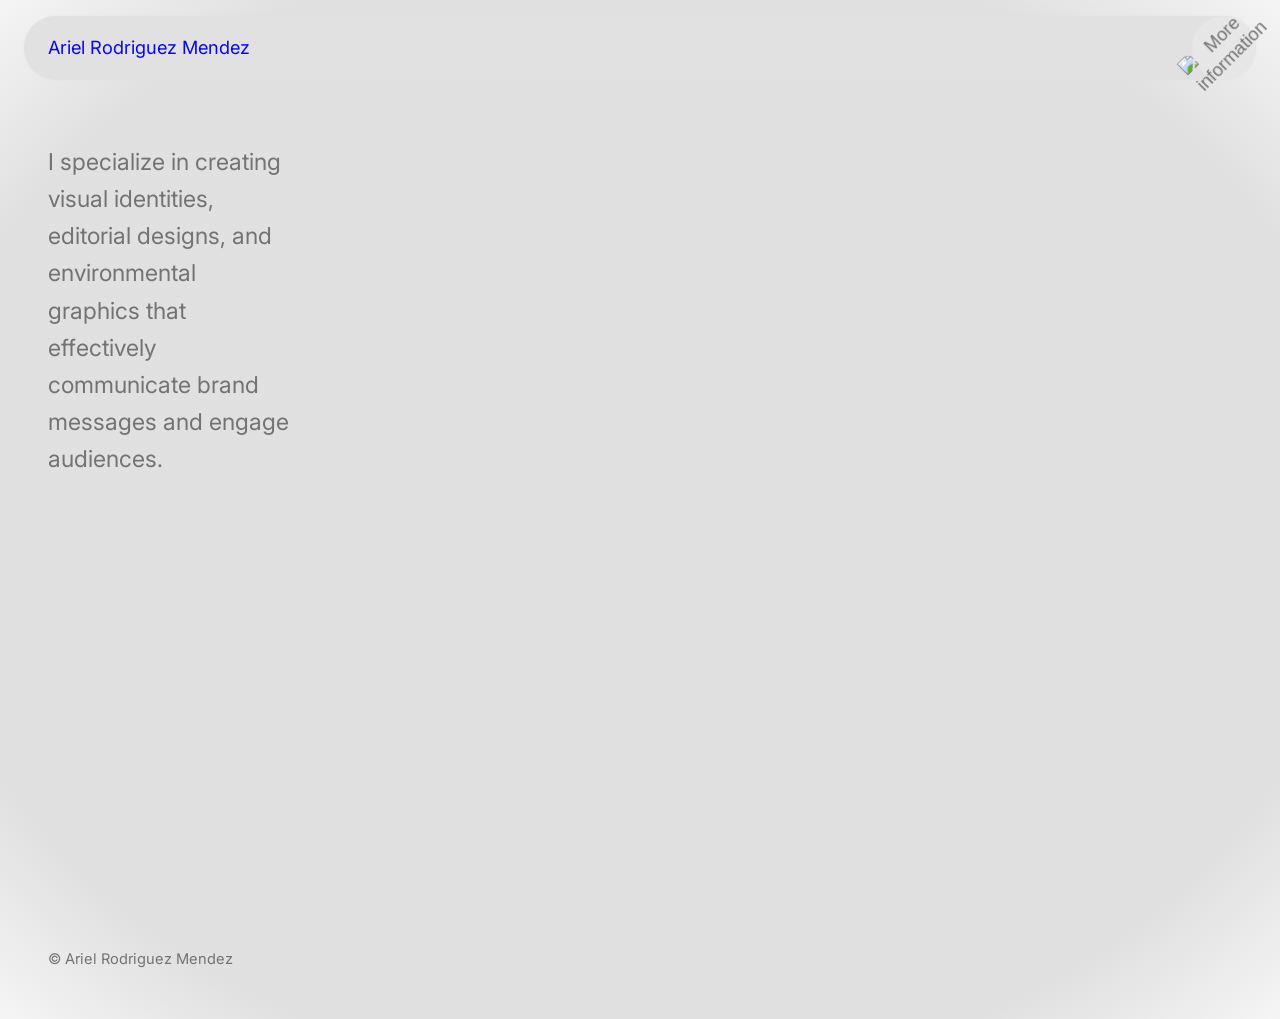
==== pages/info.html @ 3861fd35 "Update pages and styles" ====
<!DOCTYPE html>
<html lang="en">
<head>
    <meta charset="UTF-8">
    <meta name="viewport" content="width=device-width, initial-scale=1.0">
    <title>Ariel Rodriguez Mendez</title>
    <link rel="stylesheet" href="../styles.css">
    <script src="../script.js" defer></script>
</head>
<body>
    <header>
        <div class="max-width-container header-content">
            <div class="project-hero-content">
                <span class="nowrap"><a href="../index.html">Ariel Rodriguez Mendez</a></span> </div>
            <div>
                <a href="../index.html" class="more-info-link close-link" aria-label="Go back" title="Go back"><button type="button" aria-label="Go back" title="Go back"><img src="../images/icons/more.svg" alt="More information"></button></a>  
            </div>
        </div>
    </header>
    <main>
        <section class="feature-grid">
            <div class="feature-text">
                <p>I specialize in creating visual identities, editorial designs, and environmental graphics that effectively communicate brand messages and engage audiences.</p>
            </div>
            <figure class="feature-item">
                <img src="../images/gallery/selfie-2.gif" alt="Ariel Rodriguez Mendez" class="cover-img">
                <figcaption class="feature-caption">
                    <p>Hi there</p>
                </figcaption>
            </figure>
            <!-- <button><a href="mailto:arielromez.info@gmail.com">arielromez.info@gmail.com</a></button>
            <div class="feature-text">
                <ul class="feature-grid">
                    <li class="wide">wide</li>
                    <li class="big">big</li>
                    <li class="regular">regular</li>
                    <li class="tall">tall</li>
                    <li class="regular">regular</li>
                    <li class="tall">tall</li>
                    <li class="regular">regular</li>
                    <li class="big">big</li>
                    <li class="regular">regular</li>
                    <li class="wide">wide</li>
                </ul>
            </div>  
            <p class="feature-text feature-caption">When I'm not working, you can often find me  experimenting with digital art projects.</p>
           <figure class="feature-item">
                            <object data="../images/gallery/grids/icon-grid.svg" type="image/svg+xml" class="cover-img" aria-label="Icon grid">
                                <img src="../images/gallery/grids/icon-grid.svg" alt="icon grid" class="cover-img">
                            </object>
            </figure>
            <figure class="feature-item tall">
                <img src="../images/gallery/feetie.jpeg" alt="Skateboarding" class="cover-img">
            </figure>
        </section>    -->
    </main>
    <footer>
        <span><p>&copy; <span id="current-year"></span> Ariel Rodriguez Mendez</p></span>
    </footer>
</body>
</html>
---- styles.css ----
@import url('https://fonts.googleapis.com/css2?family=Inter:wght@300;400;500;600;700&display=swap');

:root {
    /* FONT SIZES */
    --SF: clamp(0.78rem, calc(0.74rem + 0.22vw), 0.92rem); /* Small Font */
    --MF: clamp(0.95rem, calc(0.9rem + 0.3vw), 1.15rem);   /* Medium Font */
    --LF: clamp(1.2rem, calc(1.05rem + 0.5vw), 1.55rem);   /* Large Font */

    /* COLORS */
    --color-links: var(--text-color);
    --text-color: rgba(112, 112, 112, 0.98);
    --text-color-alt: rgba(0, 0, 255, 0.98);
    --button-bg-gradient: oklch(100% 0.00011 271.152 / 0.2);
    --accent-color: rgba(255, 0, 0, 0.96);
    --bg-color: rgba(225, 225, 225, 0.98);

    --cursor-blue: url("data:image/svg+xml,%3Csvg xmlns='http://www.w3.org/2000/svg' width='25' height='25' viewBox='0 0 20 20'%3E%3Ccircle cx='10' cy='10' r='8' fill='%230000ff' fill-opacity='0.9'/%3E%3C/svg%3E") 10 10, auto;
    --cursor-light: url("data:image/svg+xml,%3Csvg xmlns='http://www.w3.org/2000/svg' width='25' height='25' viewBox='0 0 20 20'%3E%3Ccircle cx='10' cy='10' r='8' fill='%23e1e1e1' fill-opacity='0.98'/%3E%3C/svg%3E") 10 10, auto;

    /* SPACING */
    --margin: 0.5rem;
    --padding: 1rem;
    --gap: 0.3rem;
    /* EFFECTS */
    --border: 0.02rem solid var(--text-color-alt);
    --border-radius: 2rem;
    --blur-filter: blur(10px);
    --box-shadow: 0rem 0rem 0.1rem var(--bg-color);
    --button-shadow: 0rem 0rem 2rem var(--text-color-alt);
    --header-height: 6rem;
}

/* Reset */
* {
    margin: 0;
    padding: 0;
    box-sizing: border-box;
    cursor: var(--cursor-blue);
}



html {
    scroll-behavior: smooth;
}

@media (prefers-reduced-motion: reduce) {
    html {
        scroll-behavior: auto;
    }
}

/* UTILITY CLASSES */
.text-center {
    text-align: center;
}

.max-width-container {
    max-width: 2048px;
    margin: 0 auto;
}

.nowrap {
    white-space: nowrap;
}

.description {
    line-height: 1.5;
    transition: opacity 0.3s ease;
}

.description.fade-out {
    opacity: 0;
}

.section-title {
    font-size: var(--MF);
    color: var(--text-color);
    margin: 0 var(--padding) var(--gap) var(--padding);
    padding: 0.35rem 0.8rem;
    display: inline-block;
}

/* HEADER AND NAV STYLES */

.header-content {
    font-size: var(--MF);
    background-color: var(--bg-color);
    backdrop-filter: var(--blur-filter);
    width: 100%;
    height: 100%;
    border-radius: var(--border-radius);
    justify-content: space-between;
    align-items: center;
    gap: var(--gap);
    display: flex;
    padding-left: 1.5rem;
    box-shadow: var(--box-shadow);
}


.nav-content { 
    width: 100%;
    backdrop-filter: var(--blur-filter);
    display: flex;
    justify-content: space-between;
    align-items: center;
    gap: var(--gap);
    padding: var(--padding);
}

.nav-list {
    border-radius: var(--border-radius);
    padding: var(--padding);
    display: flex;  
}

.nav-list li {
    font-size: var(--LF);
    margin-top: 0;
    border-radius: var(--border-radius);
    box-shadow: var(--box-shadow);    
    padding: calc(var(--padding) * 2);
    align-items: center;
    justify-content: center;
    display: flex;
}

.nav-list a {
    transition: all 0.3s ease;
    display: flex;
    justify-content: center;
    align-items: center;
    border-radius: var(--border-radius);
}


.nav-list a:hover {
    color: var(--text-color-alt);
    cursor: var(--cursor-light);
    background-color: var(--text-color-alt);
}


/* SLIDESHOW STYLES */

.slideshow {
    position: relative;
    top: 0;
    left: 0;
    right: 0;
    width: 100%;
    height: 100vh;
    overflow: hidden;
    background-color: var(--bg-color);
    display: flex;
    align-items: center;
    justify-content: center;
}

.slideshow-track {
    position: relative;
    width: 100%;
    height: 100%;
}

.slideshow-slide {
    position: absolute;
    inset: 0;
    display: flex;
    align-items: center;
    justify-content: center;
    opacity: 0;
    animation: slideshow-fade 21s infinite;
}

.slideshow-slide:nth-child(1) { animation-delay:  0s; }
.slideshow-slide:nth-child(2) { animation-delay:  3s; }
.slideshow-slide:nth-child(3) { animation-delay:  6s; }
.slideshow-slide:nth-child(4) { animation-delay:  9s; }
.slideshow-slide:nth-child(5) { animation-delay: 12s; }
.slideshow-slide:nth-child(6) { animation-delay: 15s; }
.slideshow-slide:nth-child(7) { animation-delay: 18s; }

@keyframes slideshow-fade {
    0%     { opacity: 0; }
    4%     { opacity: 1; }
    14%    { opacity: 1; }
    18%    { opacity: 0; }
    100%   { opacity: 0; }
}

.slideshow-slide img {
    width: 100%;
    height: 100%;
    object-fit: cover;
    object-position: center;
    display: block;
}

.slideshow-work-link {
    font-size: var(--MF);
    position: absolute;
    bottom: var(--header-height);
    background-color: var(--bg-color);
    right: calc(var(--padding) + 0.5rem);
    z-index: 100;
    display: flex;
    align-items: center;
    justify-content: center;
    transition: all 0.3s ease;
    border-radius: var(--border-radius);
    padding-left: 1.5rem;
    gap: var(--gap);
}



/* FEATURE GRID STYLES */

.feature-grid {
    display: grid;
    grid-auto-flow: dense;
    grid-template-columns: repeat(4, 1fr);
    justify-content: center;
    gap: var(--gap);
    padding: var(--padding);
}

.feature-grid ul {
    display: contents;
}

.feature-item a {
    display: block;
    width: 100%;
    height: 100%;
    text-decoration: none;
    color: inherit;
}

.feature-item.wide {
    grid-column: span 2;
    aspect-ratio: 8 / 3;
}
.feature-item.tall {
    grid-row: span 2;
    aspect-ratio: 4 / 6;
}
.feature-item.big {
    grid-column: span 2;
    grid-row: span 2;
    aspect-ratio: calc(8 / 6 - (var(--gap)));
}

.feature-item {
    /* background-color: var(--button-bg-gradient); */
    /* border: var(--border); */
    aspect-ratio: 4 / 3;
    width: 100%;
    align-items: center;
    justify-content: center;
    position: relative;
    object-fit: cover;
    overflow: hidden;
    text-decoration: none;
    border-radius: calc(var(--border-radius) + 0.5rem);
    background-image: linear-gradient(var(--button-bg-gradient) 0%, var(--bg-color) 25%, var(--bg-color) 75%, var(--button-bg-gradient) 100%);
    
    /* Initial state for scroll animation */
    opacity: 0;
    transform: translateY(30px) scale(0.94);
    transition: opacity 0.5s ease-out, transform 0.6s ease-out, box-shadow 0.2s ease;
}

.feature-item:hover a{
    cursor: pointer;
    animation: textBounce 0.6s ease-in-out ;

}

/* Visible state when scrolled into view */
.feature-item.visible {
    opacity: 1;
    transform: translateY(0) scale(1);
}

figcaption.feature-caption {
    color: var(--bg-color);
    background-color: var(--text-color-alt);
    position: absolute;
    top: 0.5rem;
    bottom: 0.5rem;
    left: 0.5rem;
    right: 0.5rem;
    transform: translateY(150%);
    display: flex;
    flex-direction: column;
    justify-content: center;
    padding: var(--padding);
    margin: var(--margin);
    transition: all 0.5s ease;
    border-radius: calc(var(--border-radius) - 0.5rem);
    cursor: url("data:image/svg+xml,%3Csvg xmlns='http://www.w3.org/2000/svg' width='25' height='25' viewBox='0 0 20 20'%3E%3Ccircle cx='10' cy='10' r='8' fill='%23e1e1e1' fill-opacity='0.98'/%3E%3C/svg%3E") 10 10, auto;
}

.feature-item:hover .feature-caption,
.feature-item:hover figcaption.feature-caption,
.feature-item:hover .feature-caption-list li {
    transform: translateY(0);
    cursor: var(--cursor-light);
}

.feature-text {
    width: 100%;
    display: flex;
    flex-direction: column;
    padding: calc(var(--padding) * 2);
    gap: var(--gap);
    justify-content: space-between;
}

.feature-text p {
    font-size: var(--LF);
    color: var(--text-color);
    max-width: 55ch;
    font-weight: 400;
    animation: textBounce 0.6s ease-in-out;
}

.feature-text ul {
    display: flex;
    gap: var(--gap);
    flex-wrap: wrap;
}

.feature-text ul li {
    border-radius: var(--border-radius);
    font-size: var(--SF);
    color: var(--text-color);
}

/* PROJECT HERO STYLES */

/* .project-hero {
    padding: 2rem 1.5rem;
    text-align: center;
} */

.project-hero-content .nowrap {
    font-weight: 400;
}

/* PROJECT GRID STYLES */
.project-grid {
    display: grid;
    grid-template-columns: repeat(2, 1fr);
    margin: 0 auto;
    gap: var(--gap);
    padding: var(--padding);
}

/* GALLERY STYLES */
.gallery {
    width: 100%;
    display: grid;
    grid-template-columns: repeat(4, 1fr);
    gap: var(--gap);
}



.gallery li {
    aspect-ratio: 1 / 1;
    width: 100%;
    transition: transform 0.3s ease;
}

.gallery li img {
    width: 100%;
    height: 100%;
    object-fit: cover;
    display: block;
}

.gallery li.big {
    grid-column: span 2;
    grid-row: span 2;
}

/* Filter Dropdown Styles */

.filter-dropdown {
    position: relative;
    display: inline-block;
}

.filter-toggle {
    width: 250px;
    color: var(--text-color);
    border-radius: var(--border-radius);
    cursor: pointer;

}

.filter-options {
    position: absolute;
    bottom: 100%;
    left: 0;
    right: 0;
    color: var(--text-color);
    background-color: var(--bg-color);
    backdrop-filter: var(--blur-filter);
    border-radius: var(--border-radius);
    z-index: 1000;
    display: none;
    margin-bottom: 1rem;
}

.filter-options.show {
    display: block;
}

.filter-option {
    padding: 0.75rem 1rem;
    transition: opacity 0.3s ease, background-color 0.2s ease;
    border-bottom: var(--border);
}

.filter-option.fade-out {
    opacity: 0;
}

.filter-option:first-child {
    border-top-left-radius: var(--border-radius);
    border-top-right-radius: var(--border-radius);
}

.filter-option:last-child {
    border-bottom: none;
    border-bottom-left-radius: var(--border-radius);
    border-bottom-right-radius: var(--border-radius);
}

.filter-option:hover {
    color: var(--bg-color);
    background-color: var(--text-color-alt);
    cursor: var(--cursor-light);
}

.filter-option.active {
    color: var(--text-color);
    opacity: 0.5;
}

.filter-option.active:hover {
    color: var(--bg-color);
}

/* FIGURE STYLES  */

figure {
    width: 100%;
    height: 100%;
    display: flex;
    align-items: center;
    justify-content: center;
    position: relative;
}

figure img {
    width: 100%;
    height: auto;
    object-fit: cover;
    object-position: center;
}

.cover-img {
    width: 100%;
    height: 100%;
    max-height: 80vh;
    object-fit: cover;
    object-position: center;
    display: block;
    top: 0;
    left: 0;
}

.fill-img {
    width: 100%;
    height: 100%;
    max-height: 80vh;
    object-fit: contain;
    object-position: center;
    display: block;
    top: 0;
    left: 0;
}

/* ANIMATIONS */

@keyframes slider {
  0% { transform: translateX(0); }
  100% { transform: translateX(-200%); } 
}

@keyframes hoverScaleBounce {
    0%, 100% { transform: scale(1); }
    50% { transform: scale(1.3); }
    70% { transform: scale(0.95); }
}

@keyframes hoverRotate {
    from { transform: rotate(0deg); }
    to { transform: rotate(360deg); }
}

@keyframes wiggle {
    0%, 100% { transform: rotate(0deg); }
    20%       { transform: rotate(-6deg); }
    40%       { transform: rotate(6deg); }
    60%       { transform: rotate(-4deg); }
    80%       { transform: rotate(4deg); }
}

@keyframes textBounce {
    0%, 100% { transform: translateY(0); }
    50% { transform: translateY(-10px); }
}




/* BASE STYLES */

body {
    background-image:
        radial-gradient(var(--bg-color) 0%, var(--bg-color) 25%, var(--bg-color) 80%, white 110%),
        radial-gradient(circle at 20% 30%, rgba(0, 0, 0, 0.085) 0 1px, transparent 1.05px),
        radial-gradient(circle at 80% 70%, rgba(255, 255, 255, 0.07) 0 1px, transparent 1.05px);
    background-size: auto, 1px 1px, 5px 5px;
    background-position: 0 0, 0 0, 1px 1px;
    max-width: 2400px;
    justify-content: center;
    background-color: var(--bg-color);
    margin: 0 auto;
    font-family: 'Inter', sans-serif;
    color: var(--text-color);
    line-height: 1.6;
}

header {
    width: 100%;
    height: auto;
    z-index: 1000;
    display: block;
    flex-flow: wrap;
    align-items: center;
    position: fixed;
    top: 0;
    left: 0;
    right: 0;
    padding: calc(var(--padding) + 0.5rem);
    transition: transform 0.3s ease;
}

header.hidden {
    transform: translateY(-100%);
}

nav {
    z-index: 999;
    position: fixed;
    bottom: 0;
    left: 0;
    right: 0;
    width: 100%;
    display: flex;
    padding: var(--padding);
}

main {
    min-height: 100vh;
    flex-grow: 1;
    margin: 0 auto;
    padding-top: var(--header-height);
}


ul {
    list-style: none;
    color: var(--text-color);
    text-decoration: none;
}

li {
    list-style: none;
    gap: var(--gap);
    margin-top: var(--margin);
}

button {
    font-size: var(--MF);
    border: 0.15rem solid transparent;
    background: var(--button-bg-gradient);
    backdrop-filter: var(--blur-filter);
    color: var(--text-color);
    padding: var(--padding);
    border-radius: var(--border-radius);
    cursor: pointer;
    transition: all 0.3s ease;
}


button:hover {
    background-color: var(--text-color-alt);
    color: var(--bg-color);
    cursor: var(--cursor-light);
}

button a {    
    text-decoration: none;
    color: inherit;
}

.more-info-link button,
.close-link button,
.chevron-down button {
    text-decoration: none;
    width: 4rem;
    height: 4rem;
    padding: 0;
    display: flex;
    align-items: center;
    justify-content: center;
    transition: transform 0.5s ease;  
}

.more-info-link,
.close-link,.chevron-down {
    display: flex;
    align-items: center;
    line-height: 0;    
}

.more-info-link:hover,
.close-link:hover,
.chevron-down:hover {
    animation: none;
}

.close-link button {
    transform: rotate(-45deg);
    animation: none;
}

.chevron-down button:hover img{
    filter: invert(100%) sepia(100%) grayscale(100%) brightness(150%);
    animation: wiggle 0.6s ease-in-out infinite;

}

.more-info-link button img {
    pointer-events: none;
    transition: filter 0.3s ease;
}

.more-info-link button:hover img {
    filter: invert(100%) sepia(100%) grayscale(100%) brightness(150%);
    animation: hoverRotate 1.2s linear infinite;
}

.close-link button:hover img {
    animation: hoverRotate 1.2s linear infinite reverse;
}

a {
    text-decoration: none;
    color: var(--text-color-alt);
    display: inline-block;
}

a:hover {
    animation: textBounce 0.6s ease-in-out infinite;
}

i {
    font-style: normal;
    color: var(--text-color);
}

figcaption.feature-caption li {
    font-style: normal;
    color: var(--text-color);
}

figcaption.feature-caption .caption-meta {
    margin: 0;
    padding: 0;
}


footer {
    font-size: var(--SF);
    padding: calc(var(--padding) * 3);
}


@media (max-width: 600px) {


    .section-title {
        margin: 0 var(--padding) var(--gap) var(--padding);
        padding: 0.35rem 0.8rem;
    }


    .feature-grid {
        grid-template-columns: 1fr;
    }
    
    .project-grid {
        grid-template-columns: 1fr;
    }

    .gallery {
        grid-template-columns: repeat(3, 1fr);
    }

    .project-hero-content .nowrap {
    display: inline-block;
    font-size: var(--MF);
    font-weight: 400;
    }   
    
    /* Reset all span classes on mobile to prevent layout issues */
    .feature-item.wide,
    .feature-item.tall,
    .feature-item.big {
        grid-column: span 1;
        grid-row: span 1;
        aspect-ratio: 4 / 3;
    }

    /* Keep gallery big items spanning 2 columns and rows on mobile */
    .gallery .feature-item.big {
        grid-column: span 2;
        grid-row: span 2;
        aspect-ratio: unset;
    }
    
    /* Mobile/touch-friendly cursor styles */
    figcaption.feature-caption {
        cursor: url('data:image/svg+xml;utf8,<svg xmlns="http://www.w3.org/2000/svg" width="25" height="25" viewBox="0 0 20 20"><circle cx="10" cy="10" r="8" fill="rgba(225, 225, 225, 0.9)" /></svg>') 10 10, auto;
    }
    
    .feature-item:active .feature-caption,
    .feature-item:active figcaption.feature-caption {
        cursor: url('data:image/svg+xml;utf8,<svg xmlns="http://www.w3.org/2000/svg" width="25" height="25" viewBox="0 0 20 20"><circle cx="10" cy="10" r="8" fill="rgba(225, 225, 225, 0.9)" /></svg>') 10 10, auto;
    }
}

@media (min-width: 601px) and (max-width: 1024px) {

    .feature-grid {
        grid-template-columns: repeat(2, 1fr);
    }
   
    .project-grid {
        grid-template-columns: 1fr;
    }

    .project-grid > p,
    .project-grid > figure {
        grid-column: 1 / -1;
    }

    .project-grid .feature-item.wide,
    .project-grid .feature-item.big,
    .project-grid .feature-item.tall {
        grid-column: span 1;
        grid-row: span 1;
    }

    /* On tablet, big items should span full width but only 1 row */
    .feature-item.big {
        grid-column: span 2;
        grid-row: span 1;
        aspect-ratio: 8 / 3;
    }

    /* Keep gallery big items spanning 2 columns and rows on tablet */
    .gallery .feature-item.big {
        grid-column: span 2;
        grid-row: span 2;
        aspect-ratio: unset;
    }
    
    /* Wide items span full width */
    .feature-item.wide {
        grid-column: span 2;
        /* aspect-ratio: 8 / 3; */
    }
    
    /* Tall items keep their height but only span 1 column */
    .feature-item.tall {
        grid-column: span 1;
        grid-row: span 2;
        /* aspect-ratio: 4 / 6; */
    }
}

@media screen and (orientation: landscape) {

        header, nav {
            padding: 1rem 1.5rem 0.75rem 1.5rem;
        }
}
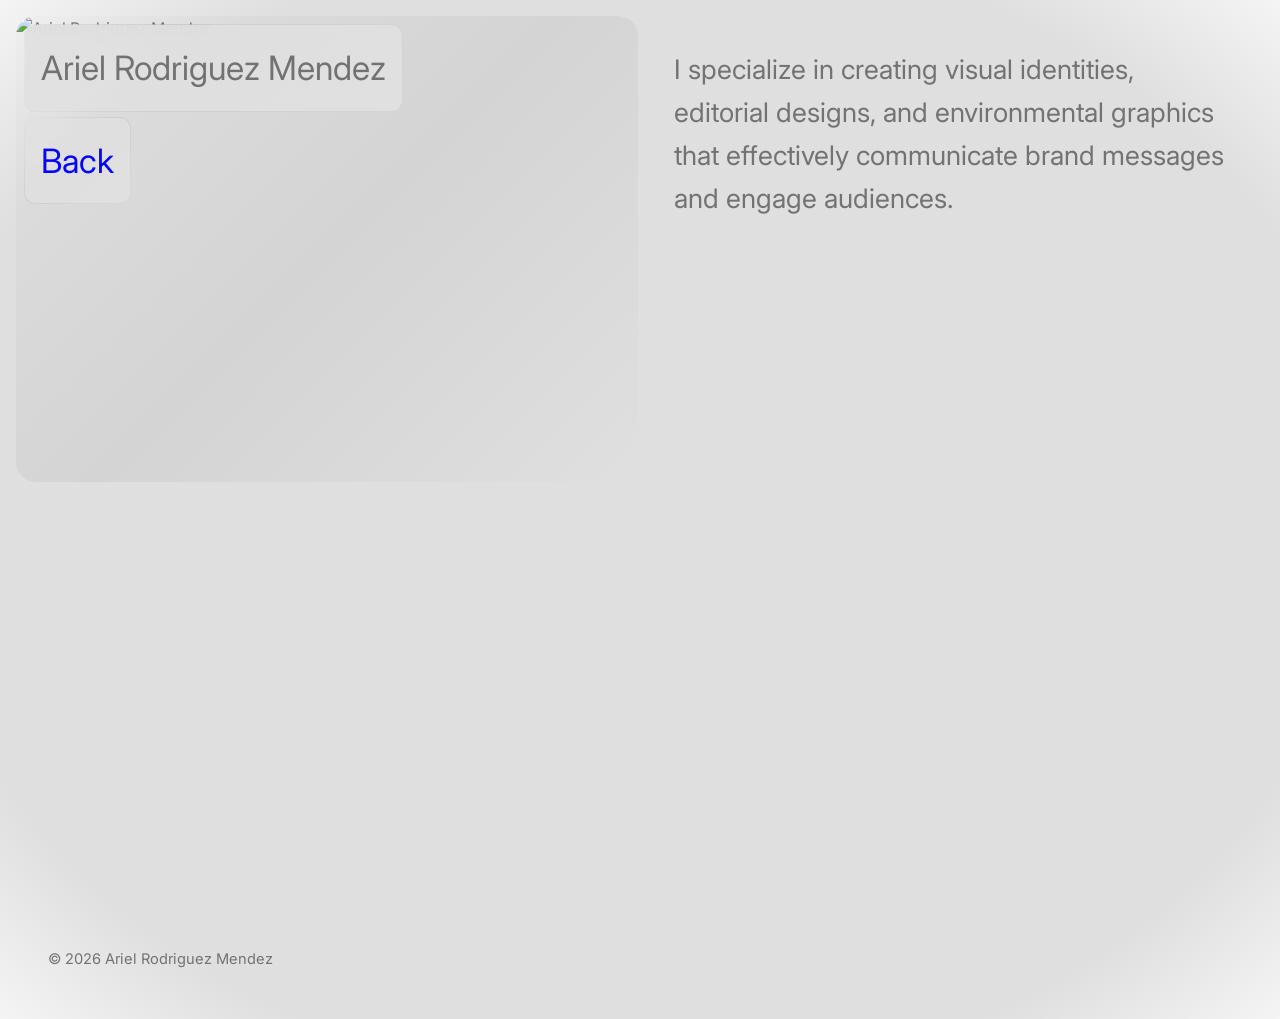
==== commit ce887b3c: "Update site content and assets" ====
--- a/pages/info.html
+++ b/pages/info.html
@@ -10,24 +10,28 @@
 <body>
     <header>
         <div class="max-width-container header-content">
-            <div class="project-hero-content">
-                <span class="nowrap"><a href="../index.html">Ariel Rodriguez Mendez</a></span> </div>
-            <div>
-                <a href="../index.html" class="more-info-link close-link" aria-label="Go back" title="Go back"><button type="button" aria-label="Go back" title="Go back"><img src="../images/icons/more.svg" alt="More information"></button></a>  
-            </div>
+            <ul>
+                <li>
+                    <span class="nowrap">Ariel Rodriguez Mendez</span>
+                </li>
+                <li>
+                    <a href="../index.html" aria-label="Go back" title="Go back">Back</a>
+                </li>
+            </ul>
         </div>
     </header>
     <main>
-        <section class="feature-grid">
-            <div class="feature-text">
-                <p>I specialize in creating visual identities, editorial designs, and environmental graphics that effectively communicate brand messages and engage audiences.</p>
-            </div>
+        <section class="project-grid">
             <figure class="feature-item">
                 <img src="../images/gallery/selfie-2.gif" alt="Ariel Rodriguez Mendez" class="cover-img">
                 <figcaption class="feature-caption">
                     <p>Hi there</p>
                 </figcaption>
             </figure>
+            <div class="feature-text">
+                <p>I specialize in creating visual identities, editorial designs, and environmental graphics that effectively communicate brand messages and engage audiences.</p>
+            </div>
+            
             <!-- <button><a href="mailto:arielromez.info@gmail.com">arielromez.info@gmail.com</a></button>
             <div class="feature-text">
                 <ul class="feature-grid">
--- a/styles.css
+++ b/styles.css
@@ -1,826 +1,775 @@
-@import url('https://fonts.googleapis.com/css2?family=Inter:wght@300;400;500;600;700&display=swap');
-
-:root {
-    /* FONT SIZES */
-    --SF: clamp(0.78rem, calc(0.74rem + 0.22vw), 0.92rem); /* Small Font */
-    --MF: clamp(0.95rem, calc(0.9rem + 0.3vw), 1.15rem);   /* Medium Font */
-    --LF: clamp(1.2rem, calc(1.05rem + 0.5vw), 1.55rem);   /* Large Font */
-
-    /* COLORS */
-    --color-links: var(--text-color);
-    --text-color: rgba(112, 112, 112, 0.98);
-    --text-color-alt: rgba(0, 0, 255, 0.98);
-    --button-bg-gradient: oklch(100% 0.00011 271.152 / 0.2);
-    --accent-color: rgba(255, 0, 0, 0.96);
-    --bg-color: rgba(225, 225, 225, 0.98);
-
-    --cursor-blue: url("data:image/svg+xml,%3Csvg xmlns='http://www.w3.org/2000/svg' width='25' height='25' viewBox='0 0 20 20'%3E%3Ccircle cx='10' cy='10' r='8' fill='%230000ff' fill-opacity='0.9'/%3E%3C/svg%3E") 10 10, auto;
-    --cursor-light: url("data:image/svg+xml,%3Csvg xmlns='http://www.w3.org/2000/svg' width='25' height='25' viewBox='0 0 20 20'%3E%3Ccircle cx='10' cy='10' r='8' fill='%23e1e1e1' fill-opacity='0.98'/%3E%3C/svg%3E") 10 10, auto;
-
-    /* SPACING */
-    --margin: 0.5rem;
-    --padding: 1rem;
-    --gap: 0.3rem;
-    /* EFFECTS */
-    --border: 0.02rem solid var(--text-color-alt);
-    --border-radius: 2rem;
-    --blur-filter: blur(10px);
-    --box-shadow: 0rem 0rem 0.1rem var(--bg-color);
-    --button-shadow: 0rem 0rem 2rem var(--text-color-alt);
-    --header-height: 6rem;
-}
-
-/* Reset */
-* {
-    margin: 0;
-    padding: 0;
-    box-sizing: border-box;
-    cursor: var(--cursor-blue);
-}
-
-
-
-html {
-    scroll-behavior: smooth;
-}
-
-@media (prefers-reduced-motion: reduce) {
-    html {
-        scroll-behavior: auto;
-    }
-}
-
-/* UTILITY CLASSES */
-.text-center {
-    text-align: center;
-}
-
-.max-width-container {
-    max-width: 2048px;
-    margin: 0 auto;
-}
-
-.nowrap {
-    white-space: nowrap;
-}
-
-.description {
-    line-height: 1.5;
-    transition: opacity 0.3s ease;
-}
-
-.description.fade-out {
-    opacity: 0;
-}
-
-.section-title {
-    font-size: var(--MF);
-    color: var(--text-color);
-    margin: 0 var(--padding) var(--gap) var(--padding);
-    padding: 0.35rem 0.8rem;
-    display: inline-block;
-}
-
-/* HEADER AND NAV STYLES */
-
-.header-content {
-    font-size: var(--MF);
-    background-color: var(--bg-color);
-    backdrop-filter: var(--blur-filter);
-    width: 100%;
-    height: 100%;
-    border-radius: var(--border-radius);
-    justify-content: space-between;
-    align-items: center;
-    gap: var(--gap);
-    display: flex;
-    padding-left: 1.5rem;
-    box-shadow: var(--box-shadow);
-}
-
-
-.nav-content { 
-    width: 100%;
-    backdrop-filter: var(--blur-filter);
-    display: flex;
-    justify-content: space-between;
-    align-items: center;
-    gap: var(--gap);
-    padding: var(--padding);
-}
-
-.nav-list {
-    border-radius: var(--border-radius);
-    padding: var(--padding);
-    display: flex;  
-}
-
-.nav-list li {
-    font-size: var(--LF);
-    margin-top: 0;
-    border-radius: var(--border-radius);
-    box-shadow: var(--box-shadow);    
-    padding: calc(var(--padding) * 2);
-    align-items: center;
-    justify-content: center;
-    display: flex;
-}
-
-.nav-list a {
-    transition: all 0.3s ease;
-    display: flex;
-    justify-content: center;
-    align-items: center;
-    border-radius: var(--border-radius);
-}
-
-
-.nav-list a:hover {
-    color: var(--text-color-alt);
-    cursor: var(--cursor-light);
-    background-color: var(--text-color-alt);
-}
-
-
-/* SLIDESHOW STYLES */
-
-.slideshow {
-    position: relative;
-    top: 0;
-    left: 0;
-    right: 0;
-    width: 100%;
-    height: 100vh;
-    overflow: hidden;
-    background-color: var(--bg-color);
-    display: flex;
-    align-items: center;
-    justify-content: center;
-}
-
-.slideshow-track {
-    position: relative;
-    width: 100%;
-    height: 100%;
-}
-
-.slideshow-slide {
-    position: absolute;
-    inset: 0;
-    display: flex;
-    align-items: center;
-    justify-content: center;
-    opacity: 0;
-    animation: slideshow-fade 21s infinite;
-}
-
-.slideshow-slide:nth-child(1) { animation-delay:  0s; }
-.slideshow-slide:nth-child(2) { animation-delay:  3s; }
-.slideshow-slide:nth-child(3) { animation-delay:  6s; }
-.slideshow-slide:nth-child(4) { animation-delay:  9s; }
-.slideshow-slide:nth-child(5) { animation-delay: 12s; }
-.slideshow-slide:nth-child(6) { animation-delay: 15s; }
-.slideshow-slide:nth-child(7) { animation-delay: 18s; }
-
-@keyframes slideshow-fade {
-    0%     { opacity: 0; }
-    4%     { opacity: 1; }
-    14%    { opacity: 1; }
-    18%    { opacity: 0; }
-    100%   { opacity: 0; }
-}
-
-.slideshow-slide img {
-    width: 100%;
-    height: 100%;
-    object-fit: cover;
-    object-position: center;
-    display: block;
-}
-
-.slideshow-work-link {
-    font-size: var(--MF);
-    position: absolute;
-    bottom: var(--header-height);
-    background-color: var(--bg-color);
-    right: calc(var(--padding) + 0.5rem);
-    z-index: 100;
-    display: flex;
-    align-items: center;
-    justify-content: center;
-    transition: all 0.3s ease;
-    border-radius: var(--border-radius);
-    padding-left: 1.5rem;
-    gap: var(--gap);
-}
-
-
-
-/* FEATURE GRID STYLES */
-
-.feature-grid {
-    display: grid;
-    grid-auto-flow: dense;
-    grid-template-columns: repeat(4, 1fr);
-    justify-content: center;
-    gap: var(--gap);
-    padding: var(--padding);
-}
-
-.feature-grid ul {
-    display: contents;
-}
-
-.feature-item a {
-    display: block;
-    width: 100%;
-    height: 100%;
-    text-decoration: none;
-    color: inherit;
-}
-
-.feature-item.wide {
-    grid-column: span 2;
-    aspect-ratio: 8 / 3;
-}
-.feature-item.tall {
-    grid-row: span 2;
-    aspect-ratio: 4 / 6;
-}
-.feature-item.big {
-    grid-column: span 2;
-    grid-row: span 2;
-    aspect-ratio: calc(8 / 6 - (var(--gap)));
-}
-
-.feature-item {
-    /* background-color: var(--button-bg-gradient); */
-    /* border: var(--border); */
-    aspect-ratio: 4 / 3;
-    width: 100%;
-    align-items: center;
-    justify-content: center;
-    position: relative;
-    object-fit: cover;
-    overflow: hidden;
-    text-decoration: none;
-    border-radius: calc(var(--border-radius) + 0.5rem);
-    background-image: linear-gradient(var(--button-bg-gradient) 0%, var(--bg-color) 25%, var(--bg-color) 75%, var(--button-bg-gradient) 100%);
-    
-    /* Initial state for scroll animation */
-    opacity: 0;
-    transform: translateY(30px) scale(0.94);
-    transition: opacity 0.5s ease-out, transform 0.6s ease-out, box-shadow 0.2s ease;
-}
-
-.feature-item:hover a{
-    cursor: pointer;
-    animation: textBounce 0.6s ease-in-out ;
-
-}
-
-/* Visible state when scrolled into view */
-.feature-item.visible {
-    opacity: 1;
-    transform: translateY(0) scale(1);
-}
-
-figcaption.feature-caption {
-    color: var(--bg-color);
-    background-color: var(--text-color-alt);
-    position: absolute;
-    top: 0.5rem;
-    bottom: 0.5rem;
-    left: 0.5rem;
-    right: 0.5rem;
-    transform: translateY(150%);
-    display: flex;
-    flex-direction: column;
-    justify-content: center;
-    padding: var(--padding);
-    margin: var(--margin);
-    transition: all 0.5s ease;
-    border-radius: calc(var(--border-radius) - 0.5rem);
-    cursor: url("data:image/svg+xml,%3Csvg xmlns='http://www.w3.org/2000/svg' width='25' height='25' viewBox='0 0 20 20'%3E%3Ccircle cx='10' cy='10' r='8' fill='%23e1e1e1' fill-opacity='0.98'/%3E%3C/svg%3E") 10 10, auto;
-}
-
-.feature-item:hover .feature-caption,
-.feature-item:hover figcaption.feature-caption,
-.feature-item:hover .feature-caption-list li {
-    transform: translateY(0);
-    cursor: var(--cursor-light);
-}
-
-.feature-text {
-    width: 100%;
-    display: flex;
-    flex-direction: column;
-    padding: calc(var(--padding) * 2);
-    gap: var(--gap);
-    justify-content: space-between;
-}
-
-.feature-text p {
-    font-size: var(--LF);
-    color: var(--text-color);
-    max-width: 55ch;
-    font-weight: 400;
-    animation: textBounce 0.6s ease-in-out;
-}
-
-.feature-text ul {
-    display: flex;
-    gap: var(--gap);
-    flex-wrap: wrap;
-}
-
-.feature-text ul li {
-    border-radius: var(--border-radius);
-    font-size: var(--SF);
-    color: var(--text-color);
-}
-
-/* PROJECT HERO STYLES */
-
-/* .project-hero {
-    padding: 2rem 1.5rem;
-    text-align: center;
-} */
-
-.project-hero-content .nowrap {
-    font-weight: 400;
-}
-
-/* PROJECT GRID STYLES */
-.project-grid {
-    display: grid;
-    grid-template-columns: repeat(2, 1fr);
-    margin: 0 auto;
-    gap: var(--gap);
-    padding: var(--padding);
-}
-
-/* GALLERY STYLES */
-.gallery {
-    width: 100%;
-    display: grid;
-    grid-template-columns: repeat(4, 1fr);
-    gap: var(--gap);
-}
-
-
-
-.gallery li {
-    aspect-ratio: 1 / 1;
-    width: 100%;
-    transition: transform 0.3s ease;
-}
-
-.gallery li img {
-    width: 100%;
-    height: 100%;
-    object-fit: cover;
-    display: block;
-}
-
-.gallery li.big {
-    grid-column: span 2;
-    grid-row: span 2;
-}
-
-/* Filter Dropdown Styles */
-
-.filter-dropdown {
-    position: relative;
-    display: inline-block;
-}
-
-.filter-toggle {
-    width: 250px;
-    color: var(--text-color);
-    border-radius: var(--border-radius);
-    cursor: pointer;
-
-}
-
-.filter-options {
-    position: absolute;
-    bottom: 100%;
-    left: 0;
-    right: 0;
-    color: var(--text-color);
-    background-color: var(--bg-color);
-    backdrop-filter: var(--blur-filter);
-    border-radius: var(--border-radius);
-    z-index: 1000;
-    display: none;
-    margin-bottom: 1rem;
-}
-
-.filter-options.show {
-    display: block;
-}
-
-.filter-option {
-    padding: 0.75rem 1rem;
-    transition: opacity 0.3s ease, background-color 0.2s ease;
-    border-bottom: var(--border);
-}
-
-.filter-option.fade-out {
-    opacity: 0;
-}
-
-.filter-option:first-child {
-    border-top-left-radius: var(--border-radius);
-    border-top-right-radius: var(--border-radius);
-}
-
-.filter-option:last-child {
-    border-bottom: none;
-    border-bottom-left-radius: var(--border-radius);
-    border-bottom-right-radius: var(--border-radius);
-}
-
-.filter-option:hover {
-    color: var(--bg-color);
-    background-color: var(--text-color-alt);
-    cursor: var(--cursor-light);
-}
-
-.filter-option.active {
-    color: var(--text-color);
-    opacity: 0.5;
-}
-
-.filter-option.active:hover {
-    color: var(--bg-color);
-}
-
-/* FIGURE STYLES  */
-
-figure {
-    width: 100%;
-    height: 100%;
-    display: flex;
-    align-items: center;
-    justify-content: center;
-    position: relative;
-}
-
-figure img {
-    width: 100%;
-    height: auto;
-    object-fit: cover;
-    object-position: center;
-}
-
-.cover-img {
-    width: 100%;
-    height: 100%;
-    max-height: 80vh;
-    object-fit: cover;
-    object-position: center;
-    display: block;
-    top: 0;
-    left: 0;
-}
-
-.fill-img {
-    width: 100%;
-    height: 100%;
-    max-height: 80vh;
-    object-fit: contain;
-    object-position: center;
-    display: block;
-    top: 0;
-    left: 0;
-}
-
-/* ANIMATIONS */
-
-@keyframes slider {
-  0% { transform: translateX(0); }
-  100% { transform: translateX(-200%); } 
-}
-
-@keyframes hoverScaleBounce {
-    0%, 100% { transform: scale(1); }
-    50% { transform: scale(1.3); }
-    70% { transform: scale(0.95); }
-}
-
-@keyframes hoverRotate {
-    from { transform: rotate(0deg); }
-    to { transform: rotate(360deg); }
-}
-
-@keyframes wiggle {
-    0%, 100% { transform: rotate(0deg); }
-    20%       { transform: rotate(-6deg); }
-    40%       { transform: rotate(6deg); }
-    60%       { transform: rotate(-4deg); }
-    80%       { transform: rotate(4deg); }
-}
-
-@keyframes textBounce {
-    0%, 100% { transform: translateY(0); }
-    50% { transform: translateY(-10px); }
-}
-
-
-
-
-/* BASE STYLES */
-
-body {
-    background-image:
-        radial-gradient(var(--bg-color) 0%, var(--bg-color) 25%, var(--bg-color) 80%, white 110%),
-        radial-gradient(circle at 20% 30%, rgba(0, 0, 0, 0.085) 0 1px, transparent 1.05px),
-        radial-gradient(circle at 80% 70%, rgba(255, 255, 255, 0.07) 0 1px, transparent 1.05px);
-    background-size: auto, 1px 1px, 5px 5px;
-    background-position: 0 0, 0 0, 1px 1px;
-    max-width: 2400px;
-    justify-content: center;
-    background-color: var(--bg-color);
-    margin: 0 auto;
-    font-family: 'Inter', sans-serif;
-    color: var(--text-color);
-    line-height: 1.6;
-}
-
-header {
-    width: 100%;
-    height: auto;
-    z-index: 1000;
-    display: block;
-    flex-flow: wrap;
-    align-items: center;
-    position: fixed;
-    top: 0;
-    left: 0;
-    right: 0;
-    padding: calc(var(--padding) + 0.5rem);
-    transition: transform 0.3s ease;
-}
-
-header.hidden {
-    transform: translateY(-100%);
-}
-
-nav {
-    z-index: 999;
-    position: fixed;
-    bottom: 0;
-    left: 0;
-    right: 0;
-    width: 100%;
-    display: flex;
-    padding: var(--padding);
-}
-
-main {
-    min-height: 100vh;
-    flex-grow: 1;
-    margin: 0 auto;
-    padding-top: var(--header-height);
-}
-
-
-ul {
-    list-style: none;
-    color: var(--text-color);
-    text-decoration: none;
-}
-
-li {
-    list-style: none;
-    gap: var(--gap);
-    margin-top: var(--margin);
-}
-
-button {
-    font-size: var(--MF);
-    border: 0.15rem solid transparent;
-    background: var(--button-bg-gradient);
-    backdrop-filter: var(--blur-filter);
-    color: var(--text-color);
-    padding: var(--padding);
-    border-radius: var(--border-radius);
-    cursor: pointer;
-    transition: all 0.3s ease;
-}
-
-
-button:hover {
-    background-color: var(--text-color-alt);
-    color: var(--bg-color);
-    cursor: var(--cursor-light);
-}
-
-button a {    
-    text-decoration: none;
-    color: inherit;
-}
-
-.more-info-link button,
-.close-link button,
-.chevron-down button {
-    text-decoration: none;
-    width: 4rem;
-    height: 4rem;
-    padding: 0;
-    display: flex;
-    align-items: center;
-    justify-content: center;
-    transition: transform 0.5s ease;  
-}
-
-.more-info-link,
-.close-link,.chevron-down {
-    display: flex;
-    align-items: center;
-    line-height: 0;    
-}
-
-.more-info-link:hover,
-.close-link:hover,
-.chevron-down:hover {
-    animation: none;
-}
-
-.close-link button {
-    transform: rotate(-45deg);
-    animation: none;
-}
-
-.chevron-down button:hover img{
-    filter: invert(100%) sepia(100%) grayscale(100%) brightness(150%);
-    animation: wiggle 0.6s ease-in-out infinite;
-
-}
-
-.more-info-link button img {
-    pointer-events: none;
-    transition: filter 0.3s ease;
-}
-
-.more-info-link button:hover img {
-    filter: invert(100%) sepia(100%) grayscale(100%) brightness(150%);
-    animation: hoverRotate 1.2s linear infinite;
-}
-
-.close-link button:hover img {
-    animation: hoverRotate 1.2s linear infinite reverse;
-}
-
-a {
-    text-decoration: none;
-    color: var(--text-color-alt);
-    display: inline-block;
-}
-
-a:hover {
-    animation: textBounce 0.6s ease-in-out infinite;
-}
-
-i {
-    font-style: normal;
-    color: var(--text-color);
-}
-
-figcaption.feature-caption li {
-    font-style: normal;
-    color: var(--text-color);
-}
-
-figcaption.feature-caption .caption-meta {
-    margin: 0;
-    padding: 0;
-}
-
-
-footer {
-    font-size: var(--SF);
-    padding: calc(var(--padding) * 3);
-}
-
-
-@media (max-width: 600px) {
-
-
-    .section-title {
-        margin: 0 var(--padding) var(--gap) var(--padding);
-        padding: 0.35rem 0.8rem;
-    }
-
-
-    .feature-grid {
-        grid-template-columns: 1fr;
-    }
-    
-    .project-grid {
-        grid-template-columns: 1fr;
-    }
-
-    .gallery {
-        grid-template-columns: repeat(3, 1fr);
-    }
-
-    .project-hero-content .nowrap {
-    display: inline-block;
-    font-size: var(--MF);
-    font-weight: 400;
-    }   
-    
-    /* Reset all span classes on mobile to prevent layout issues */
-    .feature-item.wide,
-    .feature-item.tall,
-    .feature-item.big {
-        grid-column: span 1;
-        grid-row: span 1;
-        aspect-ratio: 4 / 3;
-    }
-
-    /* Keep gallery big items spanning 2 columns and rows on mobile */
-    .gallery .feature-item.big {
-        grid-column: span 2;
-        grid-row: span 2;
-        aspect-ratio: unset;
-    }
-    
-    /* Mobile/touch-friendly cursor styles */
-    figcaption.feature-caption {
-        cursor: url('data:image/svg+xml;utf8,<svg xmlns="http://www.w3.org/2000/svg" width="25" height="25" viewBox="0 0 20 20"><circle cx="10" cy="10" r="8" fill="rgba(225, 225, 225, 0.9)" /></svg>') 10 10, auto;
-    }
-    
-    .feature-item:active .feature-caption,
-    .feature-item:active figcaption.feature-caption {
-        cursor: url('data:image/svg+xml;utf8,<svg xmlns="http://www.w3.org/2000/svg" width="25" height="25" viewBox="0 0 20 20"><circle cx="10" cy="10" r="8" fill="rgba(225, 225, 225, 0.9)" /></svg>') 10 10, auto;
-    }
-}
-
-@media (min-width: 601px) and (max-width: 1024px) {
-
-    .feature-grid {
-        grid-template-columns: repeat(2, 1fr);
-    }
-   
-    .project-grid {
-        grid-template-columns: 1fr;
-    }
-
-    .project-grid > p,
-    .project-grid > figure {
-        grid-column: 1 / -1;
-    }
-
-    .project-grid .feature-item.wide,
-    .project-grid .feature-item.big,
-    .project-grid .feature-item.tall {
-        grid-column: span 1;
-        grid-row: span 1;
-    }
-
-    /* On tablet, big items should span full width but only 1 row */
-    .feature-item.big {
-        grid-column: span 2;
-        grid-row: span 1;
-        aspect-ratio: 8 / 3;
-    }
-
-    /* Keep gallery big items spanning 2 columns and rows on tablet */
-    .gallery .feature-item.big {
-        grid-column: span 2;
-        grid-row: span 2;
-        aspect-ratio: unset;
-    }
-    
-    /* Wide items span full width */
-    .feature-item.wide {
-        grid-column: span 2;
-        /* aspect-ratio: 8 / 3; */
-    }
-    
-    /* Tall items keep their height but only span 1 column */
-    .feature-item.tall {
-        grid-column: span 1;
-        grid-row: span 2;
-        /* aspect-ratio: 4 / 6; */
-    }
-}
-
-@media screen and (orientation: landscape) {
-
-        header, nav {
-            padding: 1rem 1.5rem 0.75rem 1.5rem;
-        }
-}
-
-
-
-
-
-
-
-
+@import url('https://fonts.googleapis.com/css2?family=Inter:wght@300;400;500;600;700&display=swap');
+
+:root {
+    /* FONT SIZES */
+    --SF: clamp(0.78rem, calc(0.74rem + 0.22vw), 0.92rem); /* Small Font */
+    --MF: clamp(1.2rem, calc(1.2rem + 0.6vw), 1.7rem);   /* Medium Font */
+    --LF: clamp(1.5rem, calc(1.3rem + 1vw), 2.2rem);   /* Large Font */
+
+    /* FONT LINE HEIGHTS */
+    --SF-lh: 1.6;   /* small text needs more breathing room */
+    --MF-lh: 1.5;   /* body/ui text */
+    --LF-lh: 1.2;   /* large headings sit tighter */
+
+    /* COLORS */
+    --color-links: var(--text-color);
+    --text-color: rgba(112, 112, 112, 0.98);
+    --text-color-alt: rgba(0, 0, 255, 0.98);
+    --button-bg-gradient: linear-gradient(135deg, rgb(from var(--bg-color) r g b / 10%), rgb(from var(--text-color) r g b / 10%), rgb(from var(--bg-color) r g b / 10%));
+    --accent-color: rgba(255, 0, 0, 0.96);
+    --bg-color: rgba(225, 225, 225, 0.9);
+
+    --cursor-blue: url("data:image/svg+xml,%3Csvg xmlns='http://www.w3.org/2000/svg' width='25' height='25' viewBox='0 0 20 20'%3E%3Ccircle cx='10' cy='10' r='8' fill='%230000ff' fill-opacity='0.9'/%3E%3C/svg%3E") 10 10, auto;
+    --cursor-light: url("data:image/svg+xml,%3Csvg xmlns='http://www.w3.org/2000/svg' width='25' height='25' viewBox='0 0 20 20'%3E%3Ccircle cx='10' cy='10' r='8' fill='%23e1e1e1' fill-opacity='0.98'/%3E%3C/svg%3E") 10 10, auto;
+
+    /* SPACING */
+    --margin: 0.5rem;
+    --padding: 1rem;
+    --gap: 0.3rem;
+    /* EFFECTS */
+    --border: 0.1rem solid transparent;
+    --border-gradient: var(--button-bg-gradient);
+    --border-radius: 0.75rem;
+    --blur-filter: blur(10px);
+    --box-shadow: 0rem 0rem 2rem var(--bg-color);
+    --button-shadow: 0rem 0rem 2rem var(--text-color-alt);
+}
+
+/* Reset */
+* {
+    margin: 0;
+    padding: 0;
+    box-sizing: border-box;
+    cursor: var(--cursor-blue);
+}
+
+
+
+html {
+    scroll-behavior: smooth;
+}
+
+@media (prefers-reduced-motion: reduce) {
+    html {
+        scroll-behavior: auto;
+    }
+}
+
+/* UTILITY CLASSES */
+.text-center {
+    text-align: center;
+}
+
+.max-width-container {
+    max-width: 2048px;
+    margin: 0 auto;
+}
+
+.nowrap {
+    white-space: nowrap;
+}
+
+.description {
+    line-height: 1.5;
+    transition: opacity 0.3s ease;
+}
+
+.description.fade-out {
+    opacity: 0;
+}
+
+.section-title {
+    font-size: var(--MF);
+    color: var(--text-color);
+    margin: 0 var(--padding) var(--gap) var(--padding);
+    padding: 0.35rem 0.8rem;
+    display: inline-block;
+}
+
+/* HEADER AND NAV STYLES */
+
+.header-content {
+    font-size: var(--LF);
+    border-radius: var(--border-radius);
+    justify-content: space-between;
+    align-items: center;
+    gap: var(--gap);
+    display: grid;
+    transition: height 0.35s ease;
+}
+
+header.header-expanded .header-content {
+    height: auto;
+    font-size: var(--LF);
+    justify-content: space-between;
+}
+
+.header-content ul {
+    display: contents;
+}
+
+.header-content li {
+    width: max-content;
+    border-radius: var(--border-radius);
+    gap: var(--gap);   
+    backdrop-filter: var(--blur-filter);
+    background:
+        linear-gradient(var(--bg-color), var(--bg-color)) padding-box,
+        var(--border-gradient) border-box;
+    padding: var(--padding);
+    /* box-shadow: var(--box-shadow); */
+    border: var(--border);
+}
+
+header .nav-list {
+    display: none;
+}
+
+header.header-expanded .nav-list {
+    display: flex;
+}
+
+/* SLIDESHOW STYLES */
+
+.slideshow {
+    position: relative;
+    top: 0;
+    left: 0;
+    right: 0;
+    width: 100%;
+    height: 100vh;
+    overflow: hidden;
+    background-color: var(--bg-color);
+    display: flex;
+    flex-direction: column;
+    align-items: center;
+    justify-content: center;
+}
+
+.slideshow-track {
+    position: relative;
+    width: 100%;
+    height: 100%;
+}
+
+.slideshow-slide {
+    position: absolute;
+    inset: 0;
+    display: flex;
+    align-items: center;
+    justify-content: center;
+    opacity: 0;
+    animation: slideshow-fade 21s infinite;
+}
+
+.slideshow-slide:nth-child(1) { animation-delay:  0s; }
+.slideshow-slide:nth-child(2) { animation-delay:  3s; }
+.slideshow-slide:nth-child(3) { animation-delay:  6s; }
+.slideshow-slide:nth-child(4) { animation-delay:  9s; }
+.slideshow-slide:nth-child(5) { animation-delay: 12s; }
+.slideshow-slide:nth-child(6) { animation-delay: 15s; }
+.slideshow-slide:nth-child(7) { animation-delay: 18s; }
+
+@keyframes slideshow-fade {
+    0%     { opacity: 0; }
+    4%     { opacity: 1; }
+    14%    { opacity: 1; }
+    18%    { opacity: 0; }
+    100%   { opacity: 0; }
+}
+
+.slideshow-slide img {
+    z-index: 10999;
+    width: 100%;
+    height: 110%;
+    object-fit: cover;
+    object-position: center;
+    display: block;
+    transform-origin: center center;
+    animation: parallax-pan 21s ease-in-out infinite;
+}
+
+.slideshow-slide:nth-child(1) img { animation-delay:  0s; }
+.slideshow-slide:nth-child(2) img { animation-delay:  3s; }
+.slideshow-slide:nth-child(3) img { animation-delay:  6s; }
+.slideshow-slide:nth-child(4) img { animation-delay:  9s; }
+.slideshow-slide:nth-child(5) img { animation-delay: 12s; }
+.slideshow-slide:nth-child(6) img { animation-delay: 15s; }
+.slideshow-slide:nth-child(7) img { animation-delay: 18s; }
+
+@keyframes parallax-pan {
+    0%   { transform: scale(1.08) translateY(-2%); }
+    50%  { transform: scale(1.04) translateY(0%);  }
+    100% { transform: scale(1.08) translateY(2%);  }
+}
+
+
+
+
+
+/* FEATURE GRID STYLES */
+
+.feature-grid {
+    display: grid;
+    grid-auto-flow: dense;
+    grid-template-columns: repeat(4, 1fr);
+    justify-content: center;
+    gap: var(--gap);
+    padding: var(--padding);
+}
+
+.feature-grid ul {
+    display: contents;
+}
+
+.feature-item a {
+    display: block;
+    width: 100%;
+    height: 100%;
+    text-decoration: none;
+    color: inherit;
+}
+
+.feature-item.wide {
+    grid-column: span 2;
+    aspect-ratio: 8 / 3;
+}
+.feature-item.tall {
+    grid-row: span 2;
+    aspect-ratio: 4 / 6;
+}
+.feature-item.big {
+    grid-column: span 2;
+    grid-row: span 2;
+    aspect-ratio: calc(8 / 6 - (var(--gap)));
+}
+
+.feature-item {
+    /* background-color: var(--button-bg-gradient); */
+    /* border: var(--border); */
+    aspect-ratio: 4 / 3;
+    width: 100%;
+    align-items: center;
+    justify-content: center;
+    position: relative;
+    object-fit: cover;
+    overflow: hidden;
+    text-decoration: none;
+    border-radius: calc(var(--border-radius) + 0.5rem);
+    background-image: linear-gradient(135deg, rgb(from var(--bg-color) r g b / 10%), rgb(from var(--text-color) r g b / 10%), rgb(from var(--bg-color) r g b / 10%));
+    
+    /* Initial state for scroll animation */
+    opacity: 0;
+    transform: translateY(30px) scale(0.94);
+    transition: opacity 0.5s ease-out, transform 0.6s ease-out, box-shadow 0.2s ease;
+}
+
+.feature-item:hover a{
+    cursor: pointer;
+    animation: textBounce 0.6s ease-in-out ;
+
+}
+
+/* Visible state when scrolled into view */
+.feature-item.visible {
+    opacity: 1;
+    transform: translateY(0) scale(1);
+}
+
+figcaption.feature-caption {
+    color: var(--bg-color);
+    font-size: var(--MF);
+    background-color: var(--text-color-alt);
+    position: absolute;
+    top: 0.5rem;
+    bottom: 0.5rem;
+    left: 0.5rem;
+    right: 0.5rem;
+    transform: translateY(150%);
+    display: flex;
+    flex-direction: column;
+    justify-content: center;
+    padding: var(--padding);
+    margin: var(--margin);
+    transition: all 0.5s ease;
+    border-radius: calc(var(--border-radius) - 0.5rem);
+    cursor: url("data:image/svg+xml,%3Csvg xmlns='http://www.w3.org/2000/svg' width='25' height='25' viewBox='0 0 20 20'%3E%3Ccircle cx='10' cy='10' r='8' fill='%23e1e1e1' fill-opacity='0.98'/%3E%3C/svg%3E") 10 10, auto;
+}
+
+.feature-item:hover .feature-caption,
+.feature-item:hover figcaption.feature-caption,
+.feature-item:hover .feature-caption-list li {
+    transform: translateY(0);
+    cursor: var(--cursor-light);
+}
+
+.feature-text {
+    width: 100%;
+    display: flex;
+    flex-direction: column;
+    padding: calc(var(--padding) * 2);
+    gap: var(--gap);
+    justify-content: space-between;
+}
+
+.feature-text p {
+    font-size: var(--MF);
+    color: var(--text-color);
+    max-width: 55ch;
+    font-weight: 400;
+    animation: textBounce 0.6s ease-in-out;
+}
+
+.feature-text ul {
+    display: flex;
+    gap: var(--gap);
+    flex-wrap: wrap;
+}
+
+.feature-text ul li {
+    border-radius: var(--border-radius);
+    font-size: var(--SF);
+    color: var(--text-color);
+}
+
+/* PROJECT GRID STYLES */
+.project-grid {
+    display: grid;
+    grid-template-columns: repeat(2, 1fr);
+    margin: 0 auto;
+    gap: var(--gap);
+    padding: var(--padding);
+}
+
+/* GALLERY STYLES */
+.gallery {
+    width: 100%;
+    display: grid;
+    grid-template-columns: repeat(4, 1fr);
+    gap: var(--gap);
+}
+
+
+
+.gallery li {
+    aspect-ratio: 1 / 1;
+    width: 100%;
+    transition: transform 0.3s ease;
+}
+
+.gallery li img {
+    width: 100%;
+    height: 100%;
+    object-fit: cover;
+    display: block;
+}
+
+.gallery li.big {
+    grid-column: span 2;
+    grid-row: span 2;
+}
+
+/* Filter Dropdown Styles */
+
+.filter-dropdown {
+    position: relative;
+    display: inline-block;
+}
+
+.filter-toggle {
+    width: 250px;
+    color: var(--text-color);
+    border-radius: var(--border-radius);
+    cursor: pointer;
+
+}
+
+.filter-options {
+    position: absolute;
+    bottom: 100%;
+    left: 0;
+    right: 0;
+    color: var(--text-color);
+    background-color: var(--bg-color);
+    backdrop-filter: var(--blur-filter);
+    border-radius: var(--border-radius);
+    z-index: 1000;
+    display: none;
+    margin-bottom: 1rem;
+}
+
+.filter-options.show {
+    display: block;
+}
+
+.filter-option {
+    position: relative;
+    padding: 0.75rem 1rem;
+    transition: opacity 0.3s ease, background-color 0.2s ease;
+    border-bottom: none;
+}
+
+.filter-option::after {
+    content: "";
+    position: absolute;
+    left: 0;
+    right: 0;
+    bottom: 0;
+    height: 0.1rem;
+    background: var(--border-gradient);
+}
+
+.filter-option.fade-out {
+    opacity: 0;
+}
+
+.filter-option:first-child {
+    border-top-left-radius: var(--border-radius);
+    border-top-right-radius: var(--border-radius);
+}
+
+.filter-option:last-child {
+    border-bottom: none;
+    border-bottom-left-radius: var(--border-radius);
+    border-bottom-right-radius: var(--border-radius);
+}
+
+.filter-option:last-child::after {
+    display: none;
+}
+
+.filter-option:hover {
+    color: var(--bg-color);
+    background-color: var(--text-color-alt);
+    cursor: var(--cursor-light);
+}
+
+.filter-option.active {
+    color: var(--text-color);
+    opacity: 0.5;
+}
+
+.filter-option.active:hover {
+    color: var(--bg-color);
+}
+
+/* FIGURE STYLES  */
+
+figure {
+    width: 100%;
+    height: 100%;
+    display: flex;
+    align-items: center;
+    justify-content: center;
+    position: relative;
+}
+
+figure img {
+    width: 100%;
+    height: auto;
+    object-fit: cover;
+    object-position: center;
+}
+
+.cover-img {
+    width: 100%;
+    height: 100%;
+    max-height: 80vh;
+    object-fit: cover;
+    object-position: center;
+    display: block;
+    top: 0;
+    left: 0;
+}
+
+.fill-img {
+    width: 100%;
+    height: 100%;
+    max-height: 80vh;
+    object-fit: contain;
+    object-position: center;
+    display: block;
+    top: 0;
+    left: 0;
+}
+
+/* ANIMATIONS */
+
+@keyframes slider {
+  0% { transform: translateX(0); }
+  100% { transform: translateX(-200%); } 
+}
+
+@keyframes hoverScaleBounce {
+    0%, 100% { transform: scale(1); }
+    50% { transform: scale(1.3); }
+    70% { transform: scale(0.95); }
+}
+
+@keyframes hoverRotate {
+    from { transform: rotate(0deg); }
+    to { transform: rotate(360deg); }
+}
+
+@keyframes wiggle {
+    0%, 100% { transform: rotate(0deg); }
+    20%       { transform: rotate(-6deg); }
+    40%       { transform: rotate(6deg); }
+    60%       { transform: rotate(-4deg); }
+    80%       { transform: rotate(4deg); }
+}
+
+@keyframes textBounce {
+    0%, 100% { transform: translateY(0); }
+    50% { transform: translateY(-10px); }
+}
+
+
+
+
+/* BASE STYLES */
+
+/* body::after {
+    content: '';
+    position: fixed;
+    inset: 0;
+    pointer-events: none;
+    z-index: -9999;
+    opacity: 0.5;
+    background-image: url("data:image/svg+xml,%3Csvg xmlns='http://www.w3.org/2000/svg' width='200' height='200'%3E%3Cfilter id='noise'%3E%3CfeTurbulence type='fractalNoise' baseFrequency='0.85' numOctaves='4' stitchTiles='stitch'/%3E%3C/filter%3E%3Crect width='200' height='200' filter='url(%23noise)'/%3E%3C/svg%3E");
+    background-repeat: repeat;
+    background-size: 100px 100px;
+} */
+
+body {
+    background-image:
+        radial-gradient(var(--bg-color) 0%, var(--bg-color) 25%, var(--bg-color) 80%, white 110%),
+        radial-gradient(circle at 20% 30%, rgba(0, 0, 0, 0.085) 0 1px, transparent 1.05px),
+        radial-gradient(circle at 80% 70%, rgba(255, 255, 255, 0.07) 0 1px, transparent 1.05px);
+    background-size: auto, 1px 1px, 5px 5px;
+    background-position: 0 0, 0 0, 1px 1px;
+    max-width: 2400px;
+    justify-content: center;
+    background-color: var(--bg-color);
+    margin: 0 auto;
+    font-family: 'Inter', sans-serif;
+    color: var(--text-color);
+    line-height: 1.6;
+}
+
+header {
+    width: 100%;
+    height: auto;
+    z-index: 100000;
+    display: block;
+    flex-flow: wrap;
+    align-items: center;
+    position: fixed;
+    top: 0;
+    left: 0;
+    right: 0;
+    padding: calc(var(--padding) + 0.5rem);
+    transition: transform 0.3s ease;
+}
+
+header.hidden {
+    transform: translateY(-100%);
+}
+
+nav {
+    z-index: 1000;
+    width: 100%;
+    display: flex;
+    padding: var(--padding);
+}
+
+main {
+    min-height: 100vh;
+    flex-grow: 1;
+    margin: 0 auto;
+    
+}
+
+
+ul {
+    list-style: none;
+    color: var(--text-color);
+    text-decoration: none;
+}
+
+li {
+    list-style: none;
+    gap: var(--gap);
+}
+
+button {
+    background-color: transparent;
+    font-size: var(--MF);
+    border: 0.15rem solid transparent;
+    color: var(--text-color);
+    padding: var(--padding);
+    border-radius: var(--border-radius);
+    cursor: pointer;
+    transition: all 0.3s ease;
+}
+
+
+button:hover {
+    background-color: var(--text-color-alt);
+    color: var(--bg-color);
+    cursor: var(--cursor-light);
+}
+
+button a {    
+    text-decoration: none;
+    color: inherit;
+}
+
+
+
+a {
+    text-decoration: none;
+    color: var(--text-color-alt);
+    display: inline-block;
+}
+
+a:hover {
+    animation: textBounce 0.6s ease-in-out infinite;
+}
+
+i {
+    font-style: normal;
+    color: var(--text-color);
+}
+
+figcaption.feature-caption li {
+    font-style: normal;
+    color: var(--text-color);
+}
+
+figcaption.feature-caption .caption-meta {
+    margin: 0;
+    padding: 0;
+}
+
+
+footer {
+    font-size: var(--SF);
+    padding: calc(var(--padding) * 3);
+}
+
+
+@media (max-width: 600px) {
+
+     header.header-expanded .header-content {
+        font-size: var(--MF);
+    }
+
+    .header-content {
+       font-size: var(--MF);
+    }
+
+    .feature-grid {
+        grid-template-columns: 1fr;
+    }
+    
+    .project-grid {
+        grid-template-columns: 1fr;
+    }
+
+    .gallery {
+        grid-template-columns: repeat(3, 1fr);
+    }
+
+
+    
+    /* Reset all span classes on mobile to prevent layout issues */
+    .feature-item.wide,
+    .feature-item.tall,
+    .feature-item.big {
+        grid-column: span 1;
+        grid-row: span 1;
+        aspect-ratio: 4 / 3;
+    }
+
+    /* Keep gallery big items spanning 2 columns and rows on mobile */
+    .gallery .feature-item.big {
+        grid-column: span 2;
+        grid-row: span 2;
+        aspect-ratio: unset;
+    }
+    
+    /* Mobile/touch-friendly cursor styles */
+    figcaption.feature-caption {
+        cursor: url('data:image/svg+xml;utf8,<svg xmlns="http://www.w3.org/2000/svg" width="25" height="25" viewBox="0 0 20 20"><circle cx="10" cy="10" r="8" fill="rgba(225, 225, 225, 0.9)" /></svg>') 10 10, auto;
+    }
+    
+    .feature-item:active .feature-caption,
+    .feature-item:active figcaption.feature-caption {
+        cursor: url('data:image/svg+xml;utf8,<svg xmlns="http://www.w3.org/2000/svg" width="25" height="25" viewBox="0 0 20 20"><circle cx="10" cy="10" r="8" fill="rgba(225, 225, 225, 0.9)" /></svg>') 10 10, auto;
+    }
+}
+
+
+
+@media (min-width: 601px) and (max-width: 1024px) {
+
+    .feature-grid {
+        grid-template-columns: repeat(2, 1fr);
+    }
+   
+    .project-grid {
+        grid-template-columns: 1fr;
+    }
+
+    .project-grid > p,
+    .project-grid > figure {
+        grid-column: 1 / -1;
+    }
+
+    .project-grid .feature-item.wide,
+    .project-grid .feature-item.big,
+    .project-grid .feature-item.tall {
+        grid-column: span 1;
+        grid-row: span 1;
+    }
+
+    /* On tablet, big items should span full width but only 1 row */
+    .feature-item.big {
+        grid-column: span 2;
+        grid-row: span 1;
+        aspect-ratio: 8 / 3;
+    }
+
+    /* Keep gallery big items spanning 2 columns and rows on tablet */
+    .gallery .feature-item.big {
+        grid-column: span 2;
+        grid-row: span 2;
+        aspect-ratio: unset;
+    }
+    
+    /* Wide items span full width */
+    .feature-item.wide {
+        grid-column: span 2;
+        /* aspect-ratio: 8 / 3; */
+    }
+    
+    /* Tall items keep their height but only span 1 column */
+    .feature-item.tall {
+        grid-column: span 1;
+        grid-row: span 2;
+        /* aspect-ratio: 4 / 6; */
+    }
+}
+
+
+@media screen and (orientation: landscape) {
+
+}
+
+
+
+
+
+
+
